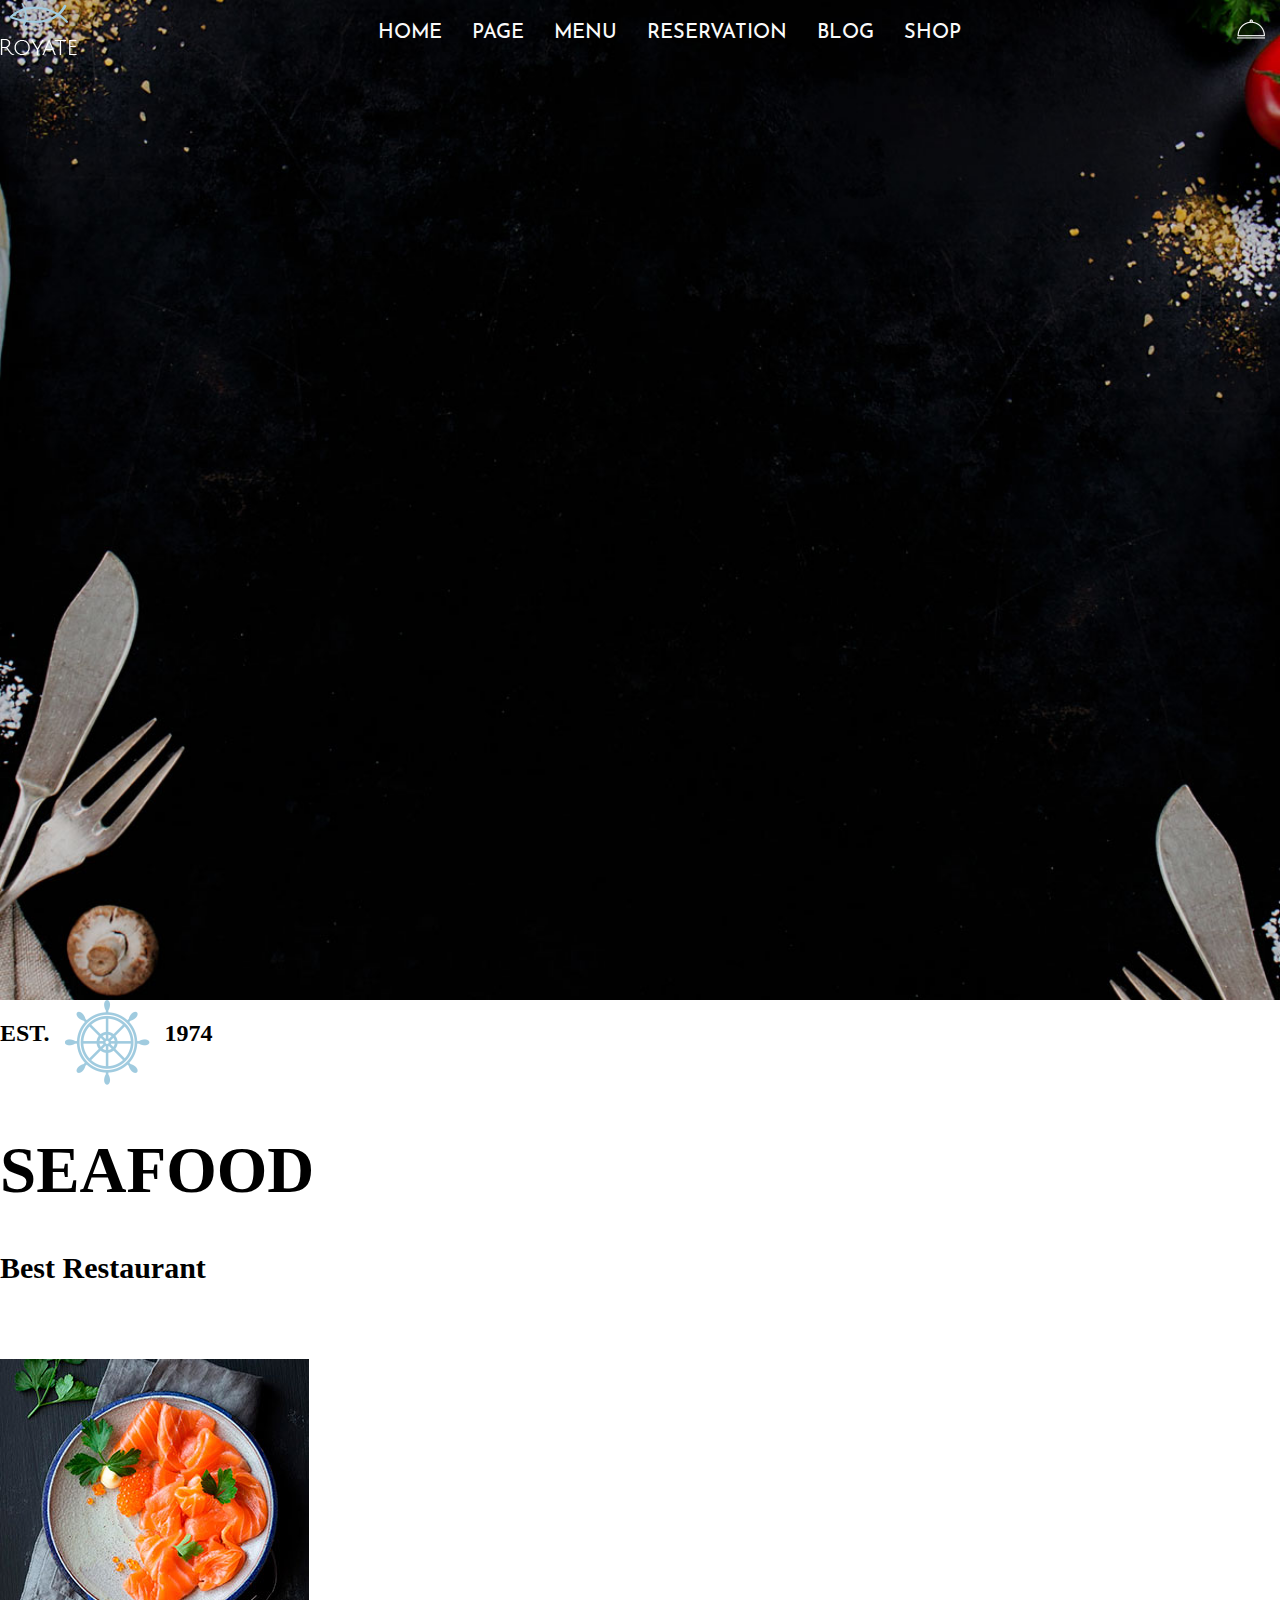
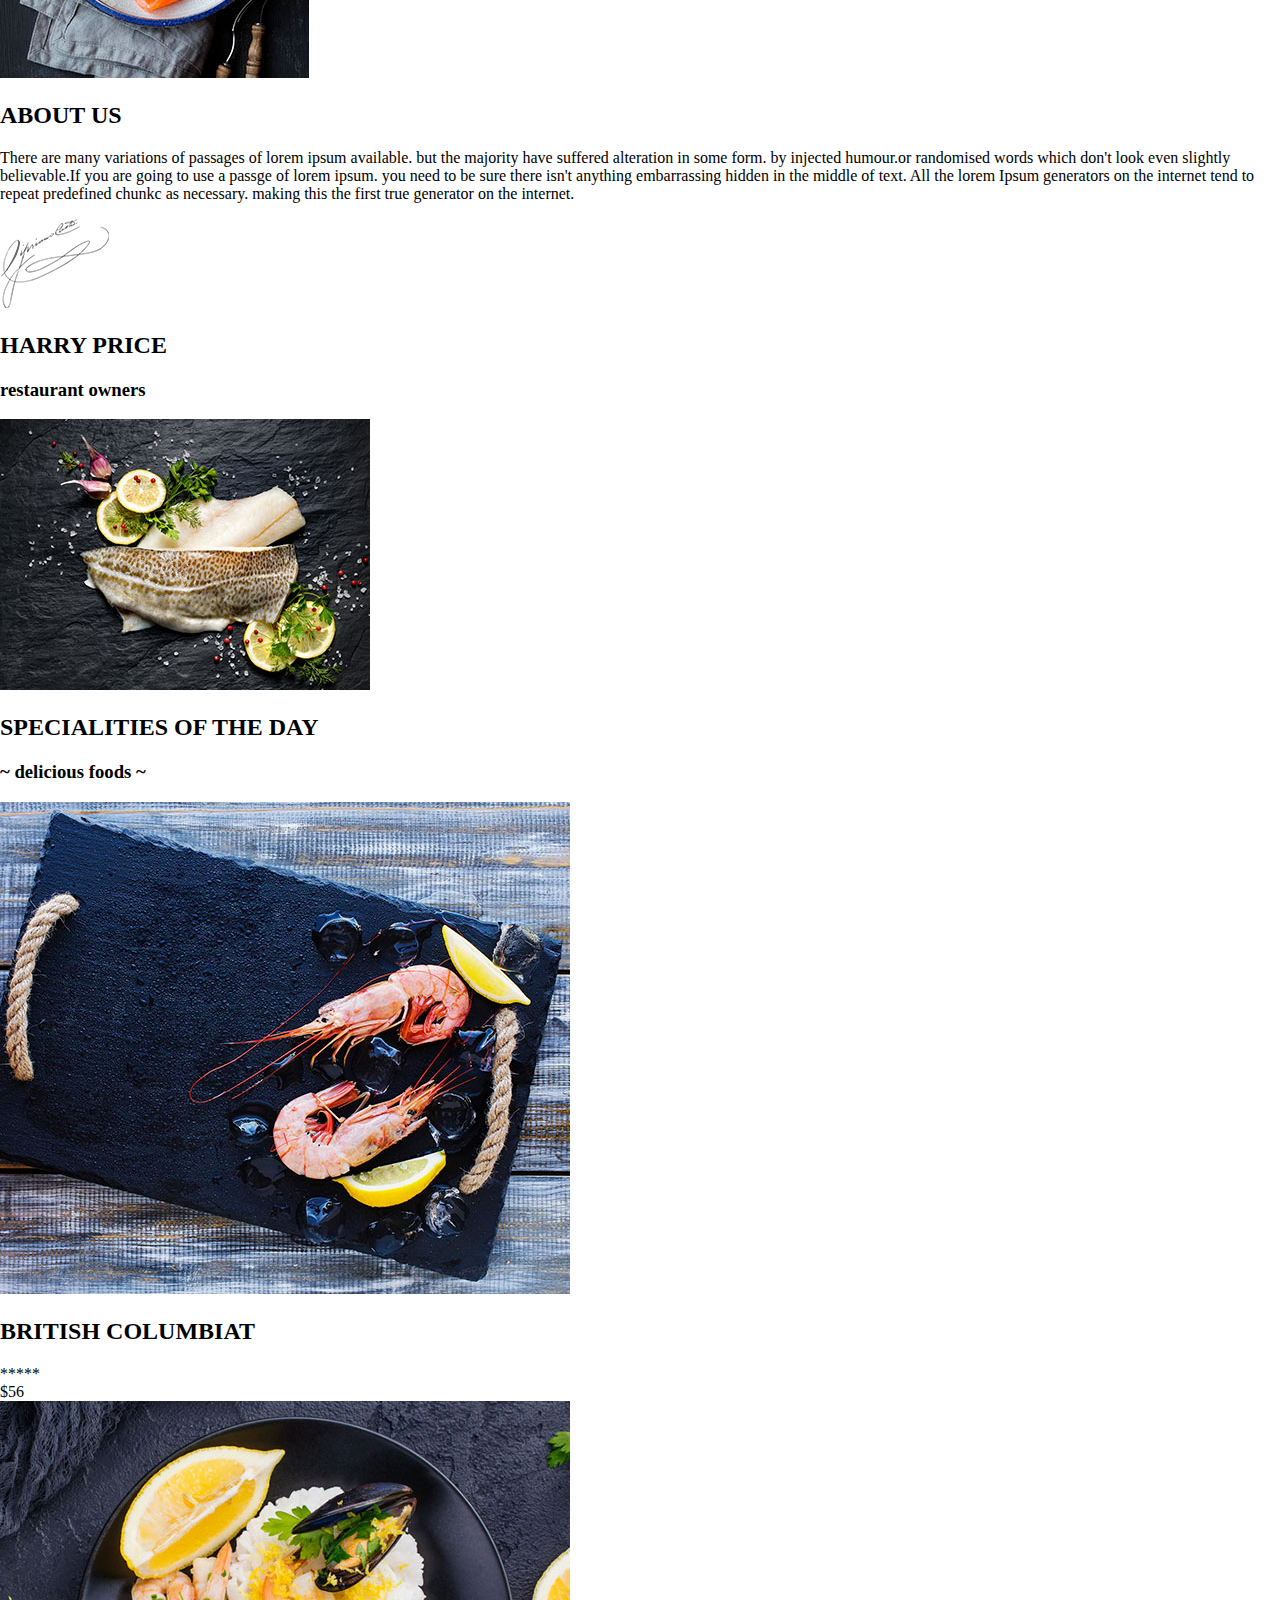
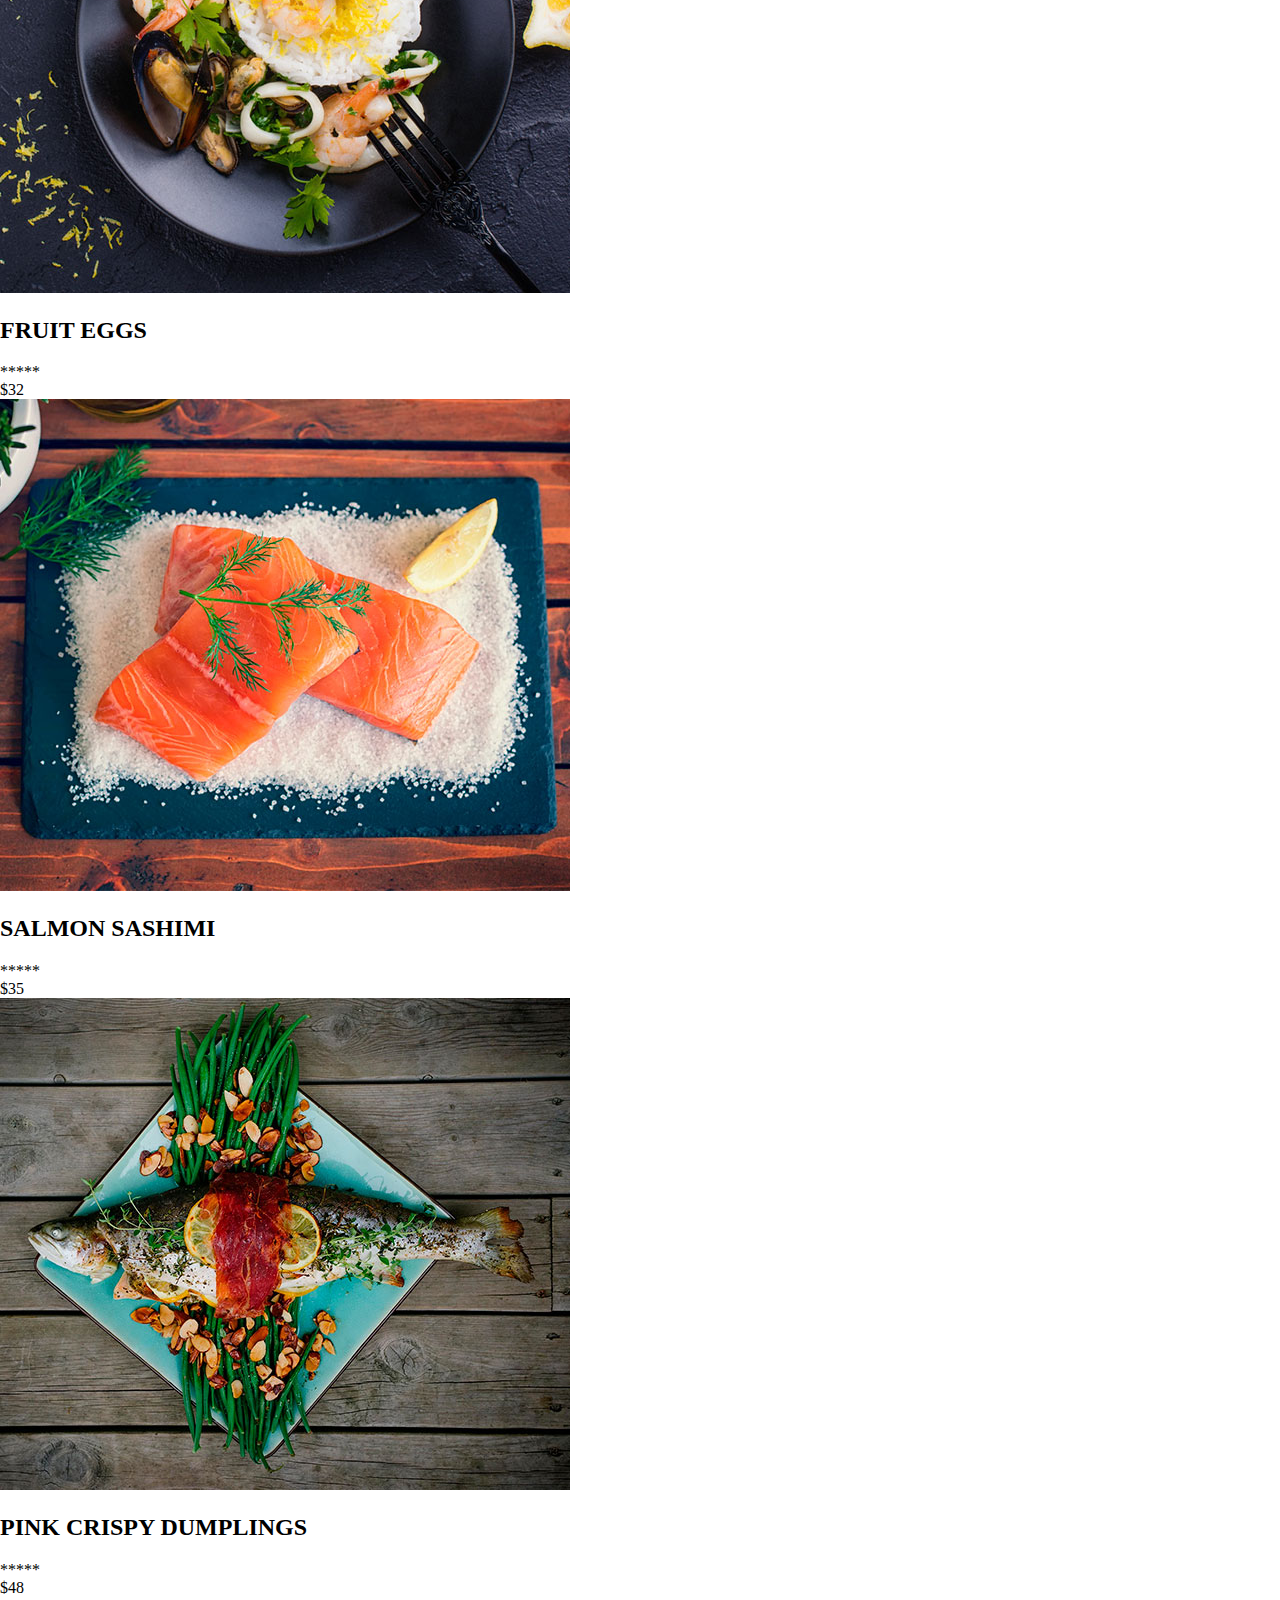
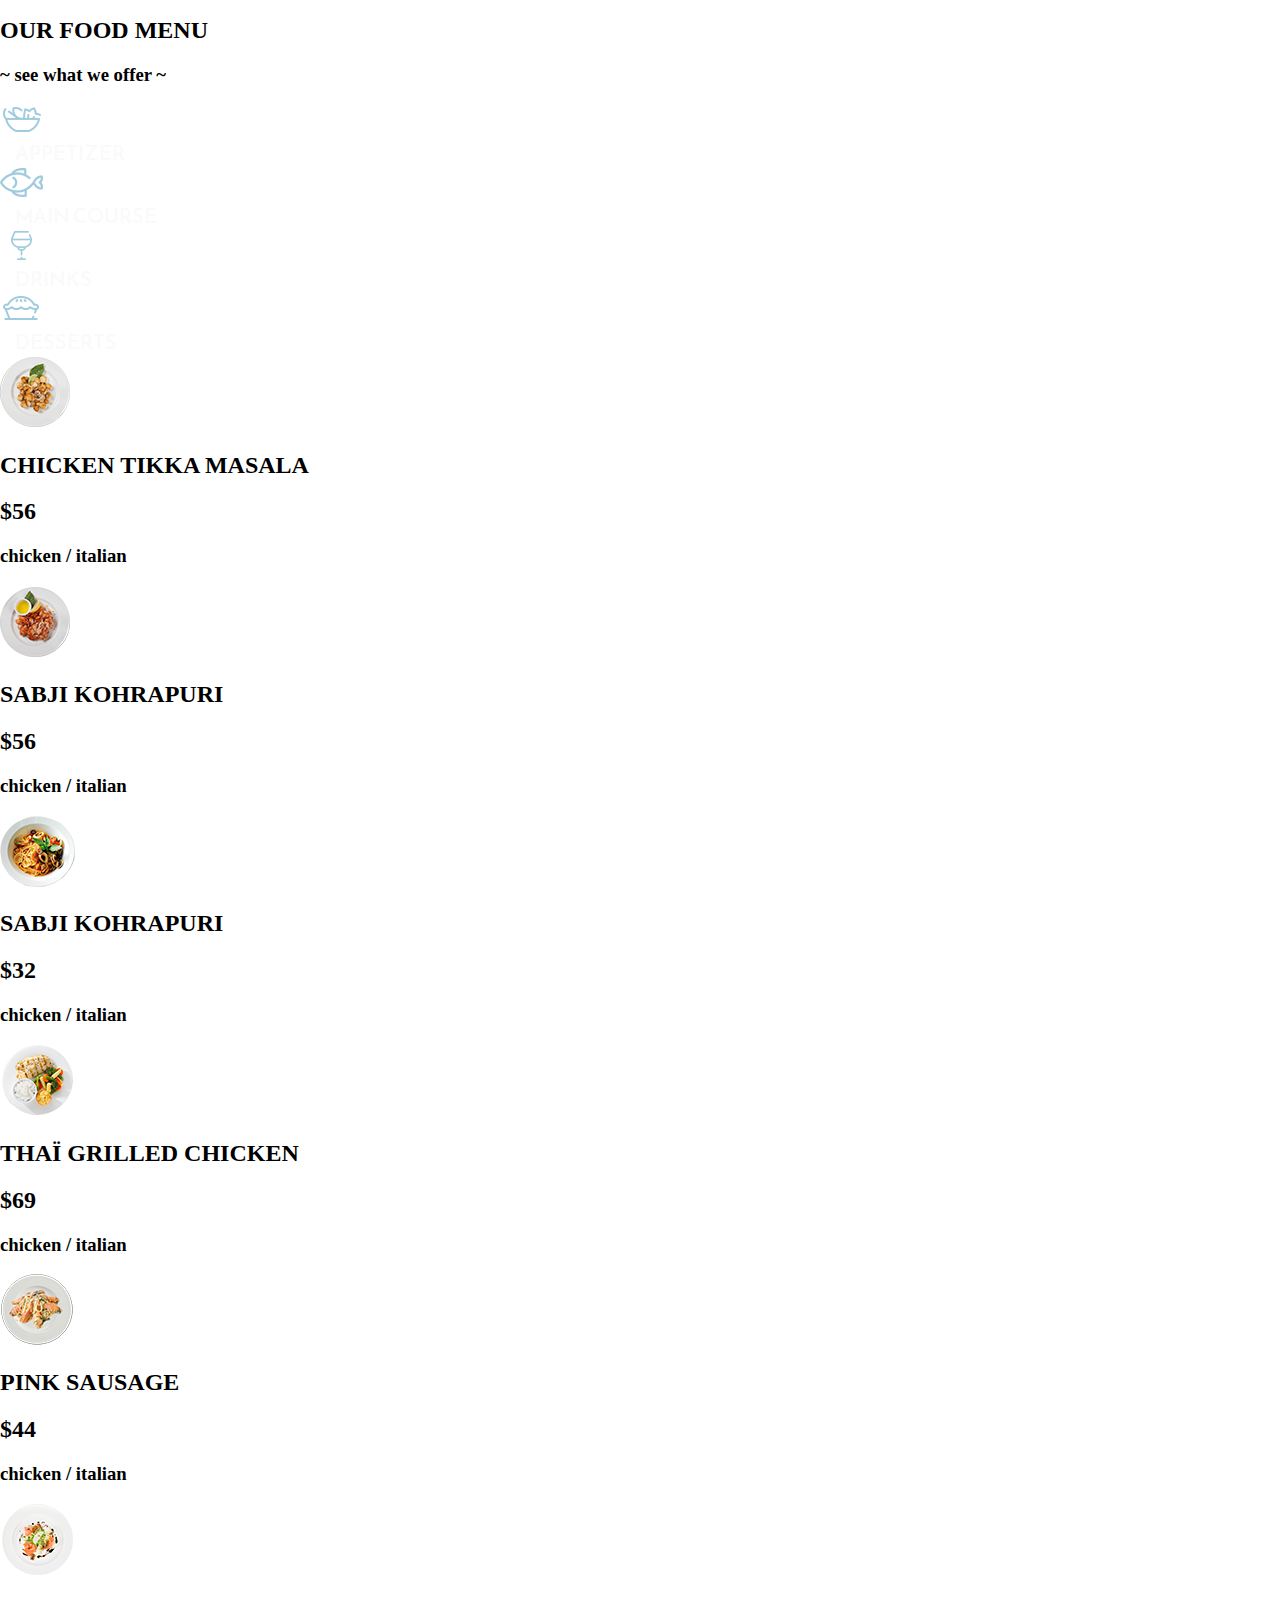
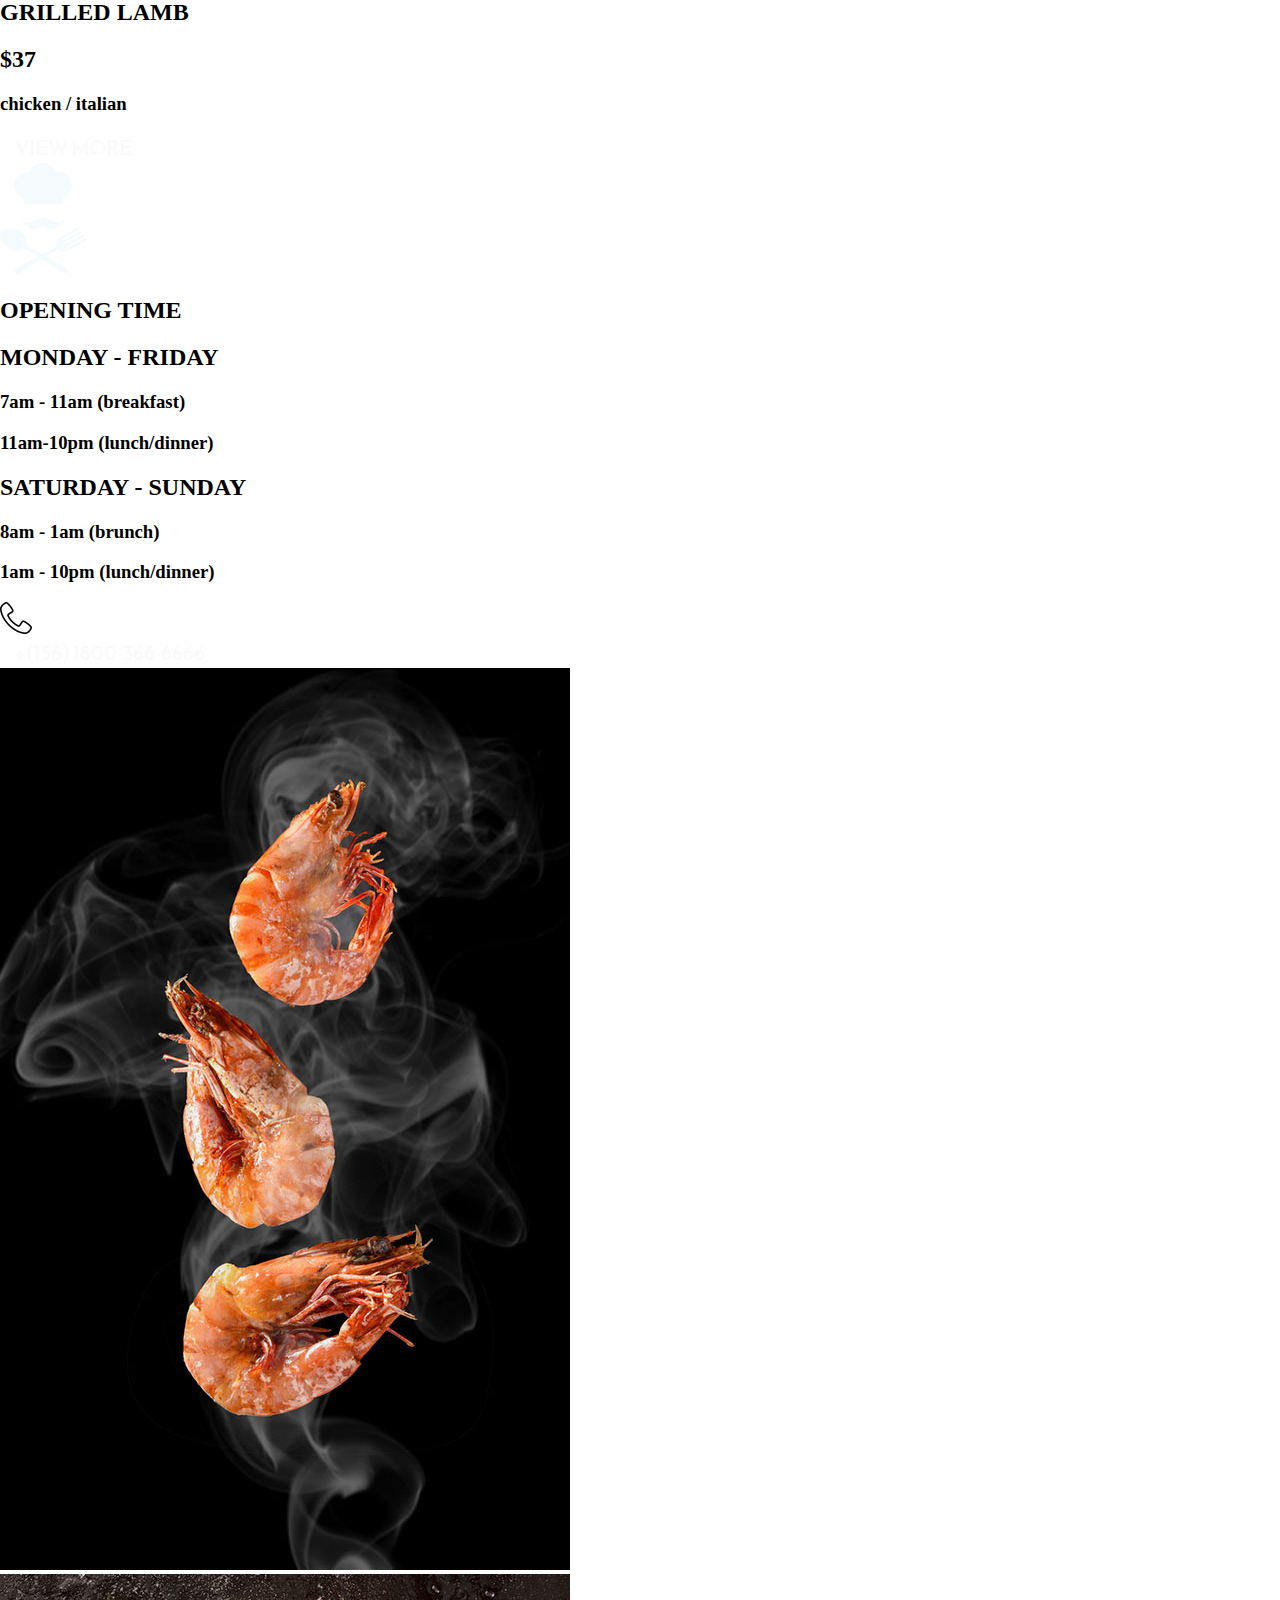
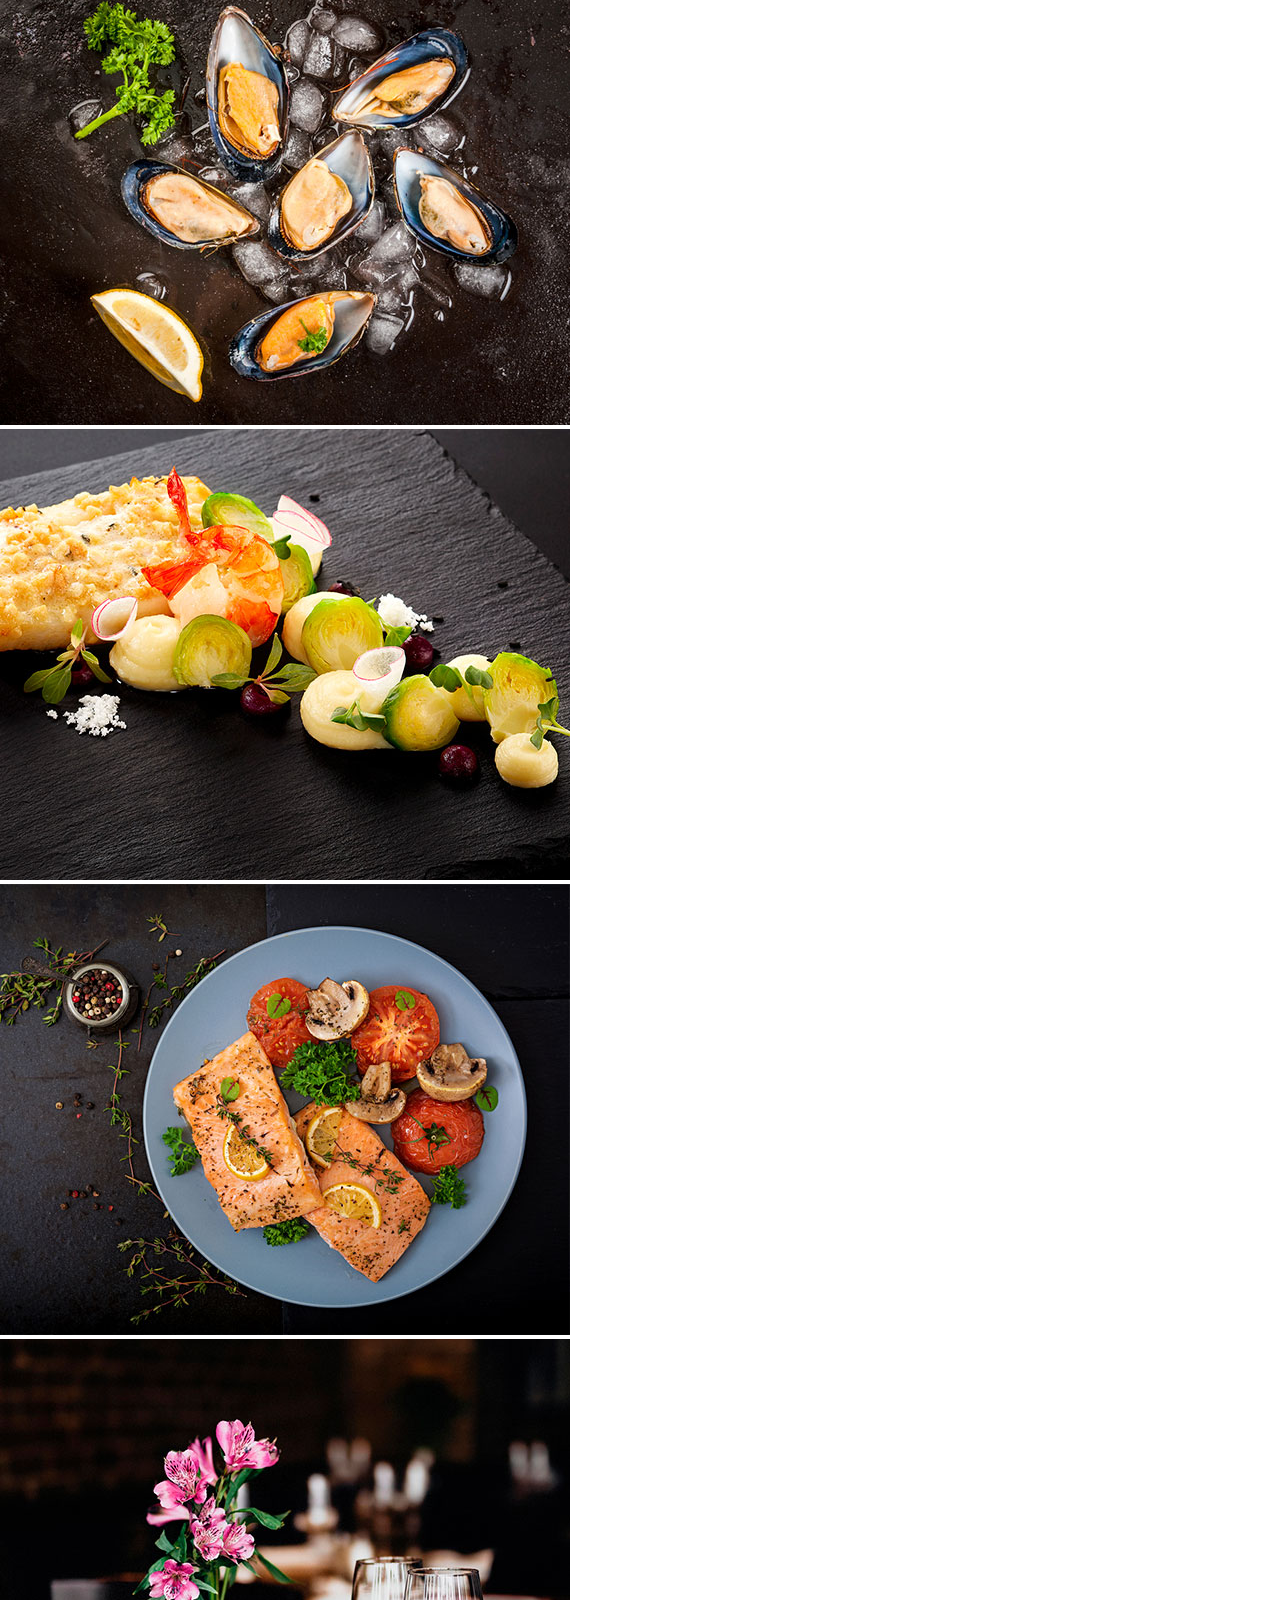
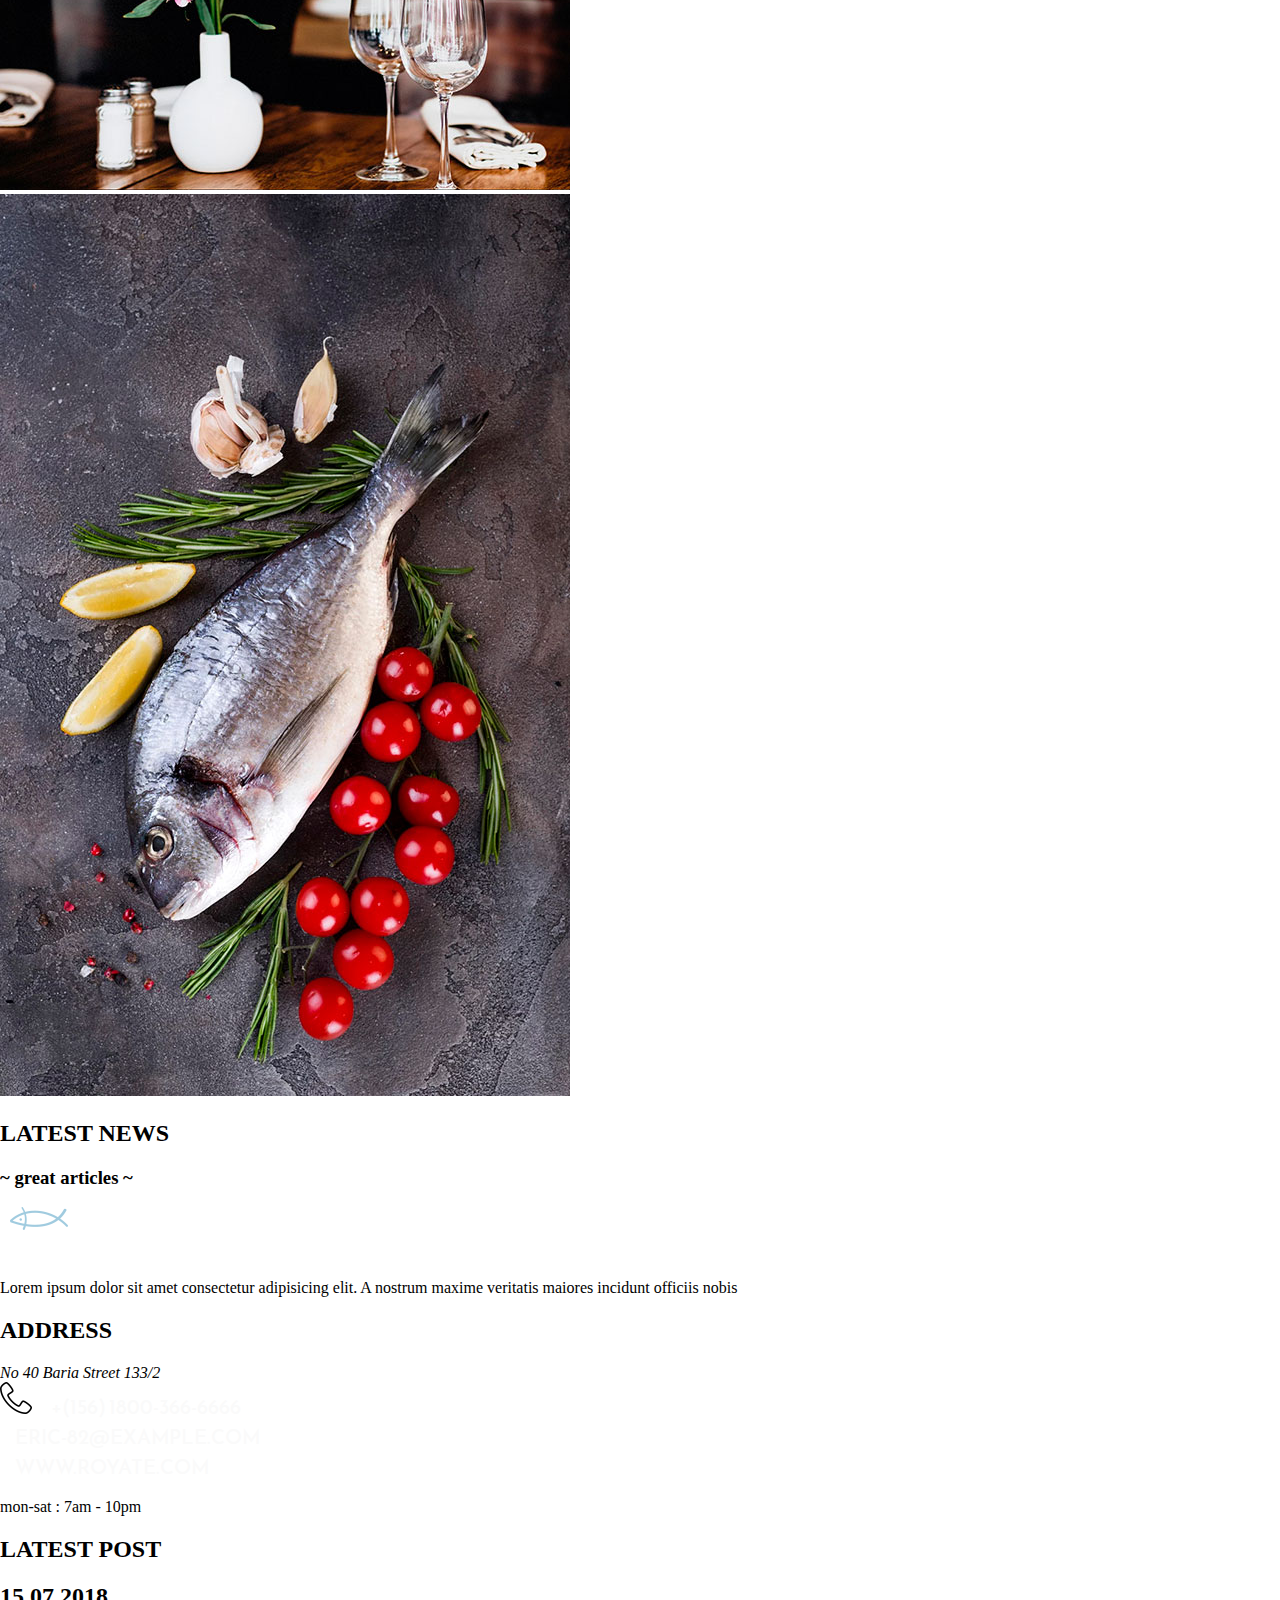
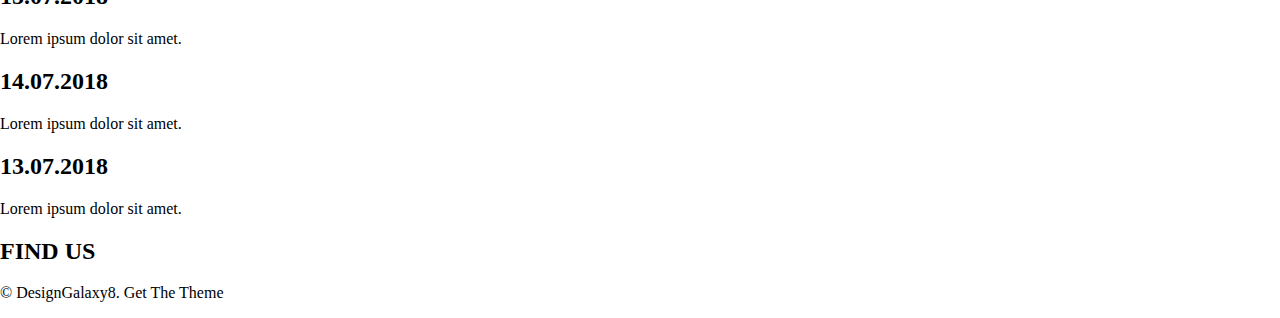
==== projet royate/index.html @ 100a1e23 "first commit" ====
<!DOCTYPE html>
<html lang="fr">
<head>
    <meta charset="UTF-8">
    <meta http-equiv="X-UA-Compatible" content="IE=edge">
    <meta name="viewport" content="width=device-width, initial-scale=1.0">
    <link rel="stylesheet" href="CSS/style.css">
    <title> Le Royate</title>
</head>
<body>
    <header>
        <div class="container-header">
            <div class="content">
                <div class ="logo">
                    <img src="images/logo-1.png" alt="poisson">
                </div>
                <nav>
                    <ul>
                        <li><a href="#home">home</a> </li>
                        <li><a href="#page">page</a> </li>
                        <li><a href="#menu">menu</a> </li>
                        <li><a href="#reservation">reservation</a></li>
                        <li><a href="#blog">blog</a></li>
                        <li><a href="#shop">shop</a></li>
                    </ul>
                </nav>
                <div class="icon">
                    <img src="images/notify.png" alt="sonnette">
                </div>
            </div>
        </div>
    </header>
    <section class="section-00">    
            <div class="container-section-00">
                <div class="title-above">
                    <div class="title">
                        <h2> est.</h2>
                    </div>
                    <div class="icon">
                        <img src="images/wheel.png" alt="gouvernail de bâteau">
                    </div>
                    <div class="title">
                        <h2>1974 </h2>
                    </div>
                </div>
                <div class="main-title">
                    <div class="Title-restaurant">
                        <h1>seafood</h1>
                    </div>
                    <div class="main-subtitle">
                        <h2>best restaurant</h2>
                    </div>
                    <div class="subtitle">
                        <img src="images/quality-food.png" alt="titre arrondi de bas en haut">
                    </div>
                </div>
            </div>
    </section>
    <section class="section-01">
        <div class="container-section-01">
            <div class="photo-1 ">
                <img src="images/about-us-1.jpg" alt=" plat de saumon">
            </div>
            <div class="section-01-story">
                <div class="section-01-title">
                    <h2>about us</h2>
                </div>
                <div class="paragraph">
                    <p>There are many variations of passages of lorem ipsum available. but the majority have suffered alteration in some form. by injected humour.or randomised words which don't look even slightly believable.If you are going to use a passge of lorem ipsum. you need to be sure there isn't anything embarrassing hidden in the middle of text. All the lorem Ipsum generators on the internet tend to repeat predefined chunkc as necessary. making this the first true generator on the internet.</p>
                </div>
                <div class ="main-signature">
                    <div class="signature">
                        <img src="images/signature.png" alt="signature du propietaire">            
                    </div>
                    <div class="ownerName">
                        <h2>harry price</h2>
                    </div>
                    <div class="professional-title">
                        <h3>restaurant owners</h3>
                    </div>
                </div>
                <div class="photo2">
                    <img src="images/about-us-2.jpg" alt="poisson avec du citron">
                </div>
            </div>
        </div>
    </section>
    <section class="section-02">
        <div class=" container-section-02">
            <div class="section-02- title">
                <h2>specialities of the day</h2>
            </div>
            <div class="section-02-subtitle">
                <h3>~ delicious foods ~ </h3>
            </div>
                <div>
                    <article>
                        <div class ="article-01">
                            <div class=" images">
                                <img src="images/speciality-22.jpg" alt="crevettes sur une assiette">
                            </div>
                            <div class="food-title">
                                <h2>british columbiat</h2>
                            </div>
                            <div class="start">
                                <span>*****</span>
                            </div>
                            <div class="price">
                                <span> $56</span>
                            </div>
                        </div>
                    </article>
                    <article>
                        <div class="article-02">
                            <div class="images">
                                <img src="images/speciality-23.jpg" alt="plat de fruits de mer">
                            </div>
                            <div class="foor-title">
                                <h2> fruit eggs</h2>
                            </div>
                            <div class="start">
                                <span>*****</span>
                            </div>
                            <div class="price">
                                <span>$32</span>
                            </div>
                        </div>
                    </article>
                    <article>
                        <div class="article-03">
                            <div class="images">
                                <img src="images/speciality-19.jpg" alt="plat de saumon">
                            </div>
                            <div class="foor-title">
                                <h2> salmon sashimi</h2>
                            </div>
                            <div class="start">
                                <span>*****</span>
                            </div>
                            <div class="price">
                                <span>$35</span>
                            </div>
                        </div>
                    </article>
                    <article>
                        <div class="article-04">
                            <div class="images">
                                <img src="images/speciality-20.jpg" alt="poisson cuit avec haricots verts">
                            </div>
                            <div class="foor-title">
                                <h2> pink crispy dumplings</h2>
                            </div>
                            <div class="start">
                                <span>*****</span>
                            </div>
                            <div class="price">
                                <span>$48</span>
                            </div>
                        </div>
                    </article>
            </div>
        </div>
    </section>
    <section class="section-03">
        <div class="container-section-03">
            <div class="section-03-menu">
                <div class="section-03-title">
                    <h2>our food menu</h2>
                </div>
                <div class="section-03-subtitle">
                    <h3> ~ see what we offer ~</h3>
                </div>
            </div>
            <div class ="category-menu">
                <div class=" menu-appetizer">
                    <div class="image-menu">
                        <img src="images/appetizer-square.png" alt="dessin d'un bol de nourriture">
                    </div>
                    <div class="title-menu">
                        <a href="#appetizer">appetizer</a>
                    </div>
                </div>
                <div class="menu-main-course">
                    <div class="image-menu">
                        <img src="images/main-course-square-1.png" alt="dessin de poisson">
                    </div>
                    <div class="title-menu">
                        <a href="#main-course">Main course</a>
                    </div>
                </div>
                <div class="menu-drinks">
                    <div class="image-menu">
                        <img src="images/drinks-square-1.png" alt=" un verre">
                    </div>
                    <div class="title-menu">
                        <a href="#drinks">drinks</a>
                    </div>
                </div>
                <div class="menu-deserts">
                    <div class="image-menu">
                        <img src="images/deserts-square-1.png" alt="dessin de dessert">
                    </div>
                    <div class="title-menu">
                        <a href="#desserts">desserts</a>
                    </div>
                </div>
            </div>
            <div class="appetizer-flats">
                <div class="flat-1">
                    <div class="photo-flat-1">
                        <img src="images/menu-thumb-9.png" alt="plat poulet">
                    </div>
                    <div class="title-flat-1">
                        <div class="appetizer-title">
                            <h2>chicken tikka masala</h2>
                        </div>
                        <div class="price">
                            <h2>$56</h2>
                        </div>
                    </div>
                    <div class="subtitle-flat-1">
                        <h3>chicken / italian</h3>
                    </div>
                </div>
                <div class="falt-2">
                    <div class="photo-flat-2">
                        <img src="images/menu-thumb-11.png" alt="plat poulet">
                    </div>
                    <div class="title-flat-2">
                        <div class="appetizer-title">
                            <h2>sabji kohrapuri</h2>
                        </div>
                        <div class="price">
                            <h2>$56</h2>
                        </div>
                    </div>
                    <div class="subtitle-flat-2">
                        <h3>chicken / italian</h3>
                    </div>
                </div>
                <div class="falt-3">
                    <div class="photo-flat-3">
                        <img src="images/menu-thumb-13.png" alt="plat de pâtes">
                    </div>
                    <div class="title-flat-3">
                        <div class="appetizer-title">
                            <h2>sabji kohrapuri</h2>
                        </div>
                        <div class="price">
                            <h2>$32</h2>
                        </div>
                    </div>
                    <div class="subtitle-flat-2">
                        <h3>chicken / italian</h3>
                    </div>
                </div>
                <div class="falt-4">
                    <div class="photo-flat-4">
                        <img src="images/menu-thumb-10.png" alt="poulet grillé avec des légumes">
                    </div>
                    <div class="title-flat-4">
                        <div class="appetizer-title">
                            <h2>thaï grilled chicken</h2>
                        </div>
                        <div class="price">
                            <h2>$69</h2>
                        </div>
                    </div>
                    <div class="subtitle-flat-2">
                        <h3>chicken / italian</h3>
                    </div>
                </div>
                <div class="falt-5">
                    <div class="photo-flat-5">
                        <img src="images/menu-thumb-12.png" alt="poulet avec féculent">
                    </div>
                    <div class="title-flat-5">
                        <div class="appetizer-title">
                            <h2>pink sausage</h2>
                        </div>
                        <div class="price">
                            <h2>$44</h2>
                        </div>
                    </div>
                    <div class="subtitle-flat-2">
                        <h3>chicken / italian</h3>
                    </div>
                </div>
                <div class="falt-6">
                    <div class="photo-flat-6">
                        <img src="images/menu-thumb-14.png" alt="agneau grillé">
                    </div>
                    <div class="title-flat-6">
                        <div class="appetizer-title">
                            <h2>grilled lamb</h2>
                        </div>
                        <div class="price">
                            <h2>$37</h2>
                        </div>
                    </div>
                    <div class="subtitle-flat-2">
                        <h3>chicken / italian</h3>
                    </div>
                </div>
                <div class=" bouton">
                    <a href="#viewMore" class="btn">view more</a>

                </div>
            </div>    
        </div>
    </section>
    <section class ="section-04">
        <div class="container-section-04">
            <div class="schedule">
                <div>
                    <img src="images/opening-bg.png" alt="logo2">
                </div>
                <div>
                    <h2>opening time</h2>
                </div>
            </div>
            <div class="dayAndHour">
                <div class="weekDays">
                    <h2>monday - friday</h2> 
                </div>
                <div class="weekHours">
                    <div class="morningHours">
                        <h3>7am - 11am (breakfast)</h3>
                    </div>
                    <div class="dayHours">
                        <h3>11am-10pm (lunch/dinner)</h3>
                    </div>        
                </div>
                <div class="week-endDays">
                    <h2>saturday - sunday</h2>
                </div>
                <div class ="week-endHours">
                    <h3>8am - 1am (brunch)</h3>
                    <h3>1am - 10pm (lunch/dinner)</h3>
                </div>
            </div>
            <div>
                <img src="images/phone-icons.com.png" alt="icone de téléphone">
            </div>
            <div class="phone">
                <a href="tel:+(156) 1800-366-6666">+(156) 1800-366-6666</a>
            </div>
        </div>
    </section>
    <section class="section-05">
        <div class="container-section-05">
            <div class="gallery-photo">
                <div class="photo1">
                    <img src="images/gallery-11.jpg" alt="crevettes cuites">
                </div>
                <div class="photo2">
                    <div class="photo-mussel">
                        <img src="images/gallery-7.jpg" alt="moules">
                    </div>
                    <div class="photo-fish">
                        <img src="images/gallery-8.jpg" alt="poisson avec poireaux">
                    </div>
                </div>
                <div class="photo3">
                    <div class="photo-salmon">
                        <img src="images/gallery-10.jpg" alt="plat de saumon">
                    </div>
                    <div class="photo-table">
                        <img src="images/gallery-9.jpg" alt="photo d'un décor de table">
                    </div>
                </div>
                <div class="photo4">
                    <img src="images/gallery-12.jpg" alt="photo d'un posson avec des ingrédients">
                </div>
            </div>
        </div>
    </section>
    <section class="section-06">
        <div class="container-section-06">
            <div class="section-06-title">
                <h2>latest news</h2>
            </div>
            <div class="section-06-subtitle">
                <h3>~ great articles ~</h3>
            </div>

        </div>

    </section>
    <footer>
        <div class="container-footer">
            <div class="restaurant">
                <div class="logo">
                    <img src="images/logo-1.png" alt="logo poisson">
                </div>
                <div class="text">
                    <p>Lorem ipsum dolor sit amet consectetur adipisicing elit. A nostrum maxime veritatis maiores incidunt officiis nobis</p>
                </div>
                <div class="iconSocialNetwork">
                  
                </div>        
            </div>
            <div class="coordinates">
                <div class="address">
                   <h2>address</h2>
                </div>
                <address>
                    No 40 Baria Street 133/2
                </address>
                <div class="numberPhone">
                    <img  class="phone"src="images/phone-icons.com.png" alt="icone portable">
                    <a class="number"href="tel:+(156) 1800-366-6666">+(156) 1800-366-6666</a>
                </div>
                <div class="mailOwner">
                    <a href="mailto:eric-82@example.com">Eric-82@example.com</a>
                </div>
                <div class="mailRestaurant">
                    <a href="mailto:https://wwww.royate.com">www.royate.com</a>
                </div>
                <div class="hour">
                    <p> mon-sat : 7am - 10pm</p>
                </div>
                <div class="post">
                    <div class="post-title">
                        <h2>latest post</h2>
                    </div>
                    <div class="post1">
                        <h2>15.07.2018</h2>
                        <p>Lorem ipsum dolor sit amet.</p>    
                    </div>
                    <div class="post2">
                        <h2>14.07.2018</h2>
                        <p>Lorem ipsum dolor sit amet.</p>
                    </div>
                    <div class="post3">
                        <h2>13.07.2018</h2>
                        <p>Lorem ipsum dolor sit amet.</p>
                    </div>
                    <div class="geographic">
                        <h2>find us</h2>
                    </div>
                </div>
            </div>
        </div>
            <div class=" copyright">
                <p>© DesignGalaxy8. Get The Theme</p>
            </div>
    </footer>
    
</body>
</html>
---- projet royate/CSS/style.css ----
@import url('https://fonts.googleapis.com/css2?family=Reem+Kufi+Fun&display=swap');

* {
    box-sizing: border-box;
}
body{
    margin:auto;
    padding: auto;
    box-sizing: border-box;
    max-width: 100%;
}
h2,h1{
    text-transform: uppercase;
   
}
h1{
    font-size:65px;
}


/* HEADER*/

.container-header{
    background-image: url("../images/slideshow-25.jpg");
    height:1000px;
    background-position: center center;
    background-repeat: no-repeat;
    background-size: cover;
}
.content{
    display: flex;
    justify-content: space-between;
    align-items: center;
}
nav ul{

    display: flex;
    justify-content: space-between;
    list-style-type: none;
}
a{
    text-decoration: none;
    color:#fafafa;
    padding-right:15px;
    padding-left:15px;
    font-size:20px;
    font-family: "Reem Kufi Fun",sans-serif;
    text-transform: uppercase;

}
a:hover{
    border:solid 1px #fafafa;
}
.icon{
    margin:0 15px;
}
.container-section-00 {
    display: flex;
    flex-direction: column;
  
    
    
}

.title-above{
    display: flex;
    

}
.main-subtitle h2{
    
    text-transform: capitalize;
    font-size:30px;
}

.subtitle img{
    
    width:220px;
    height:45px;
}
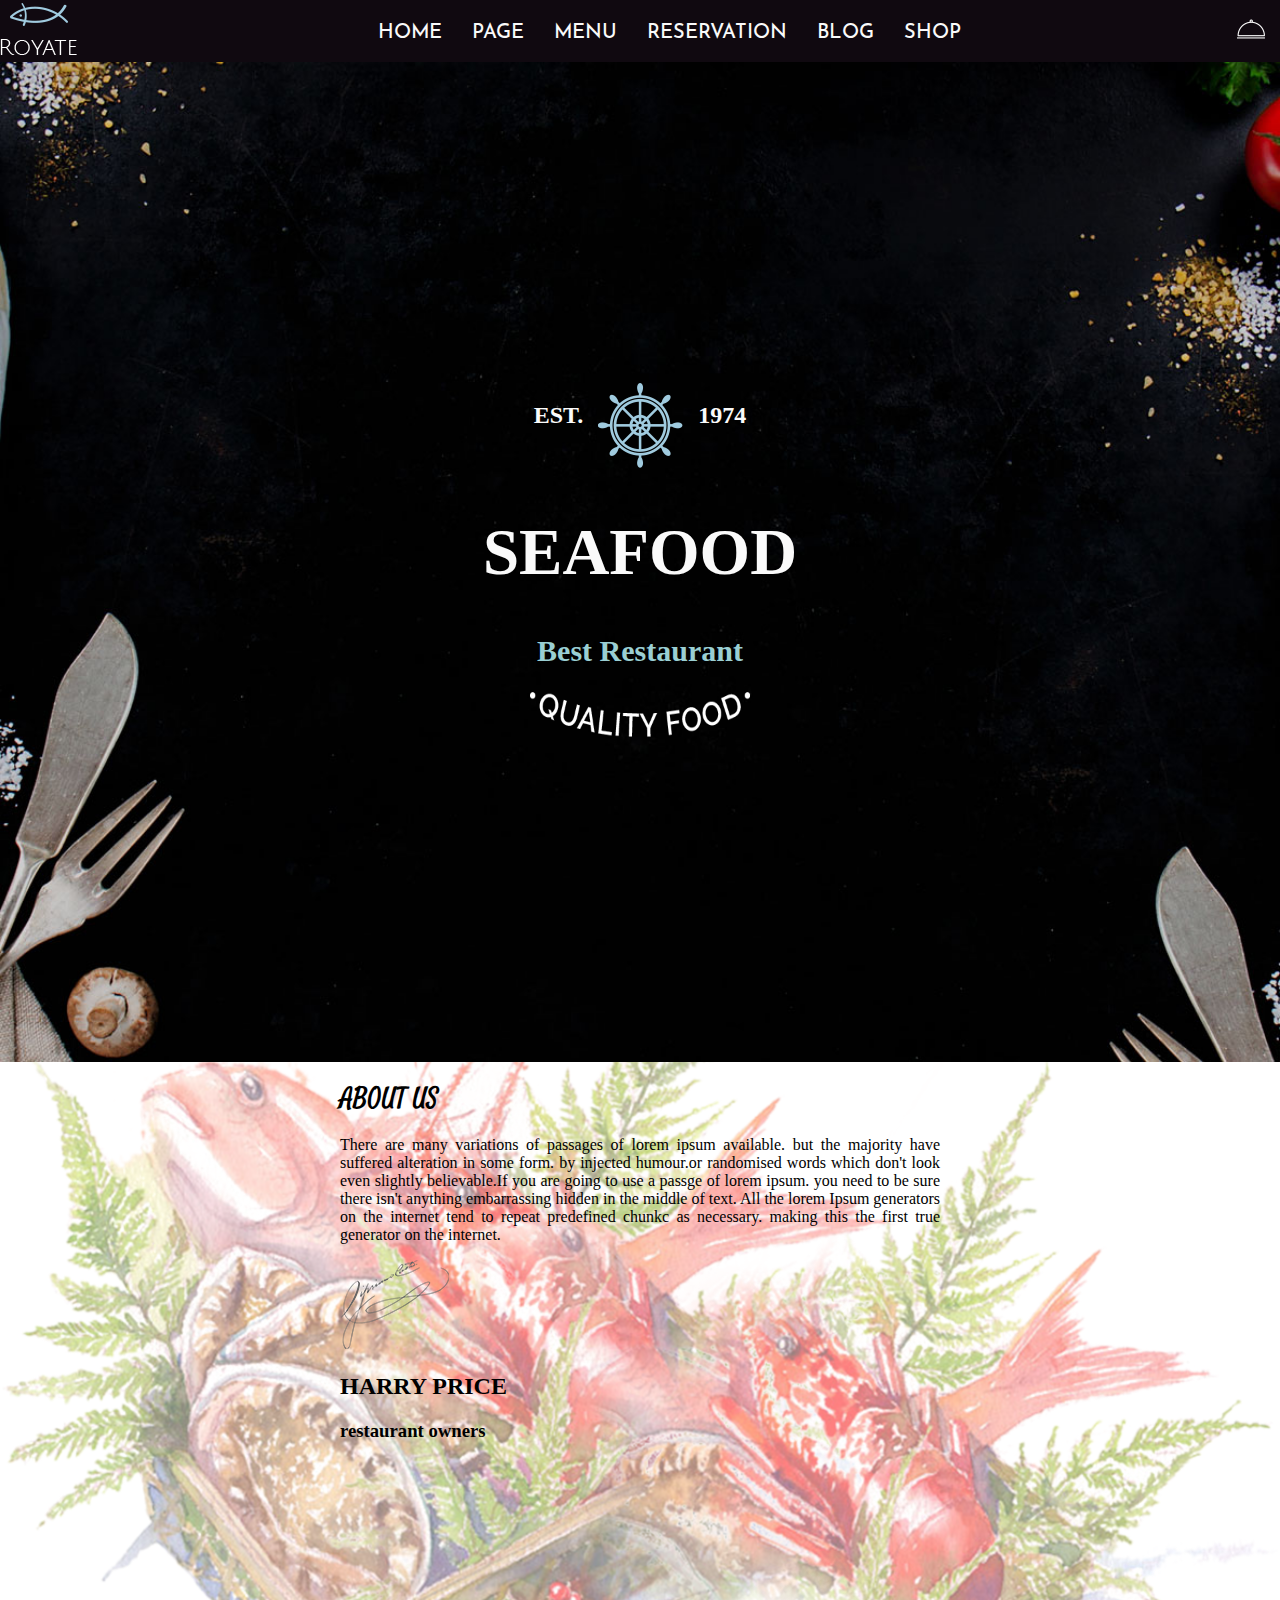
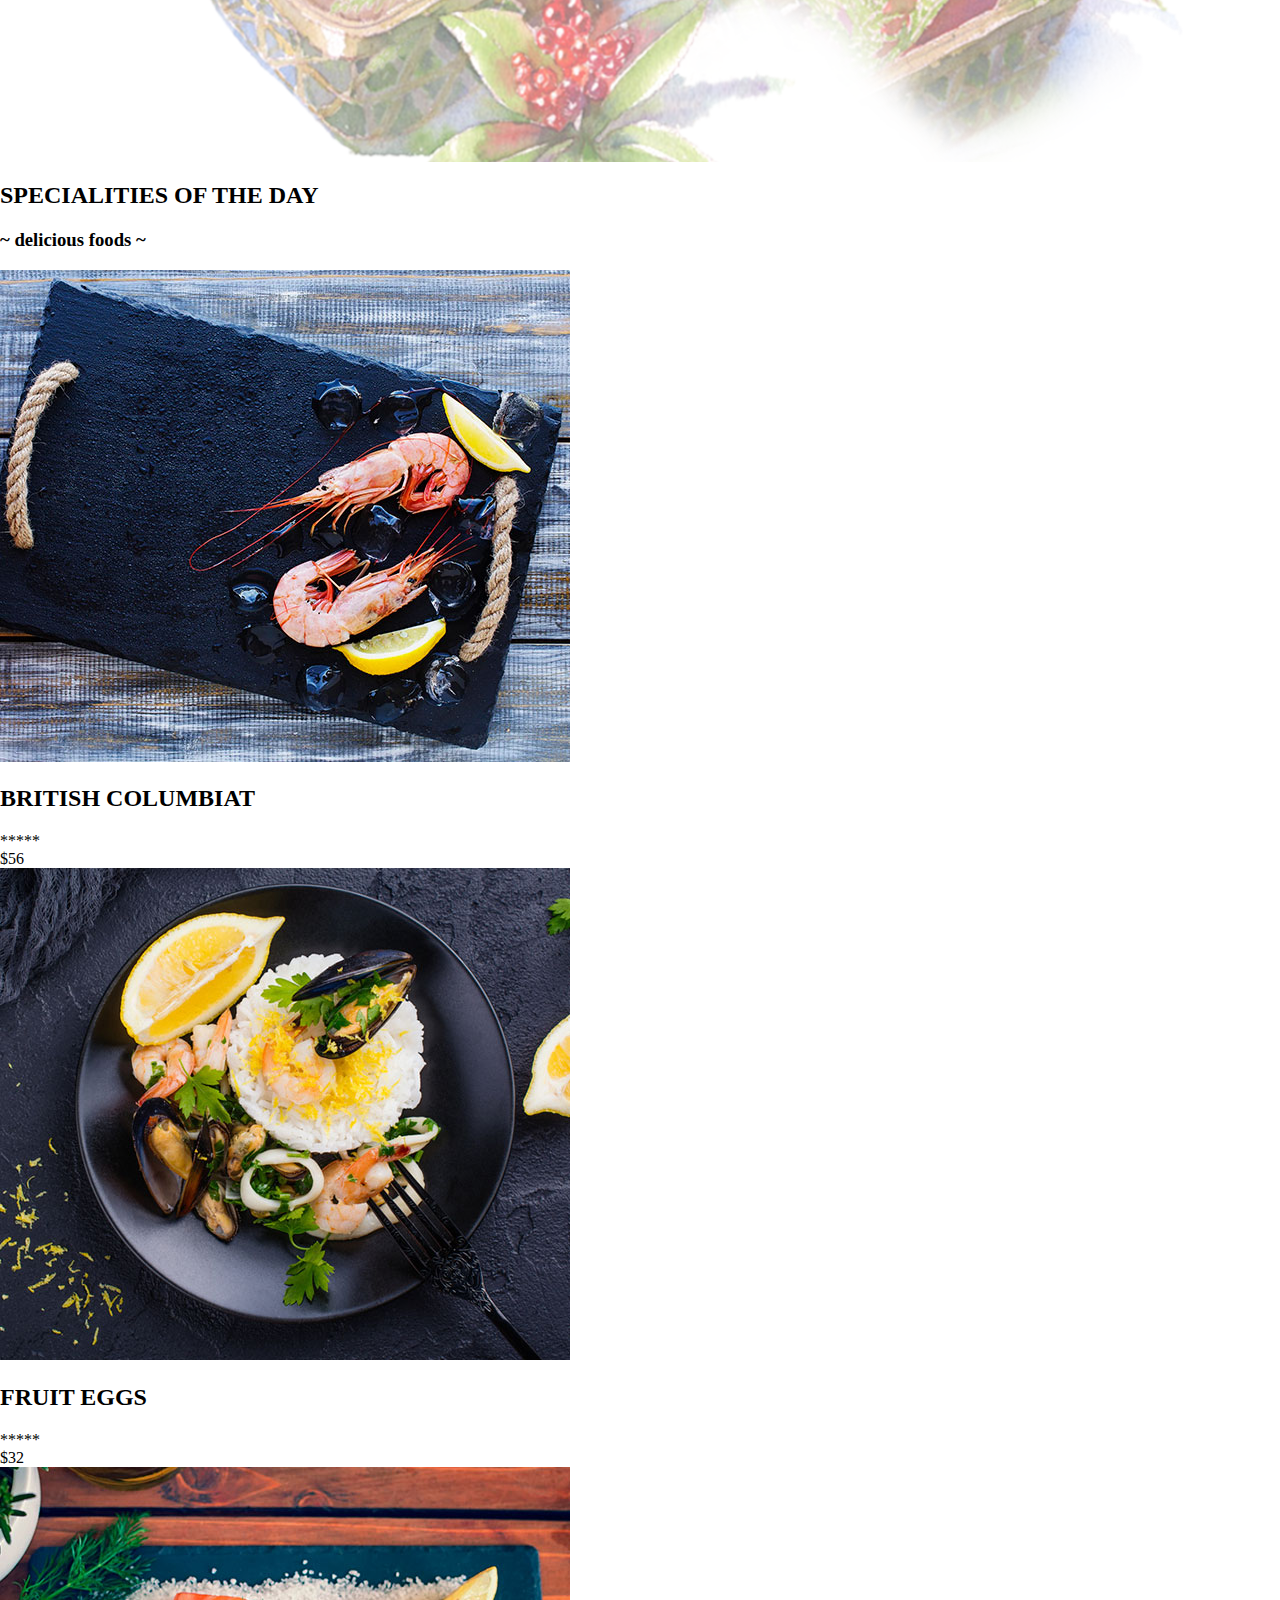
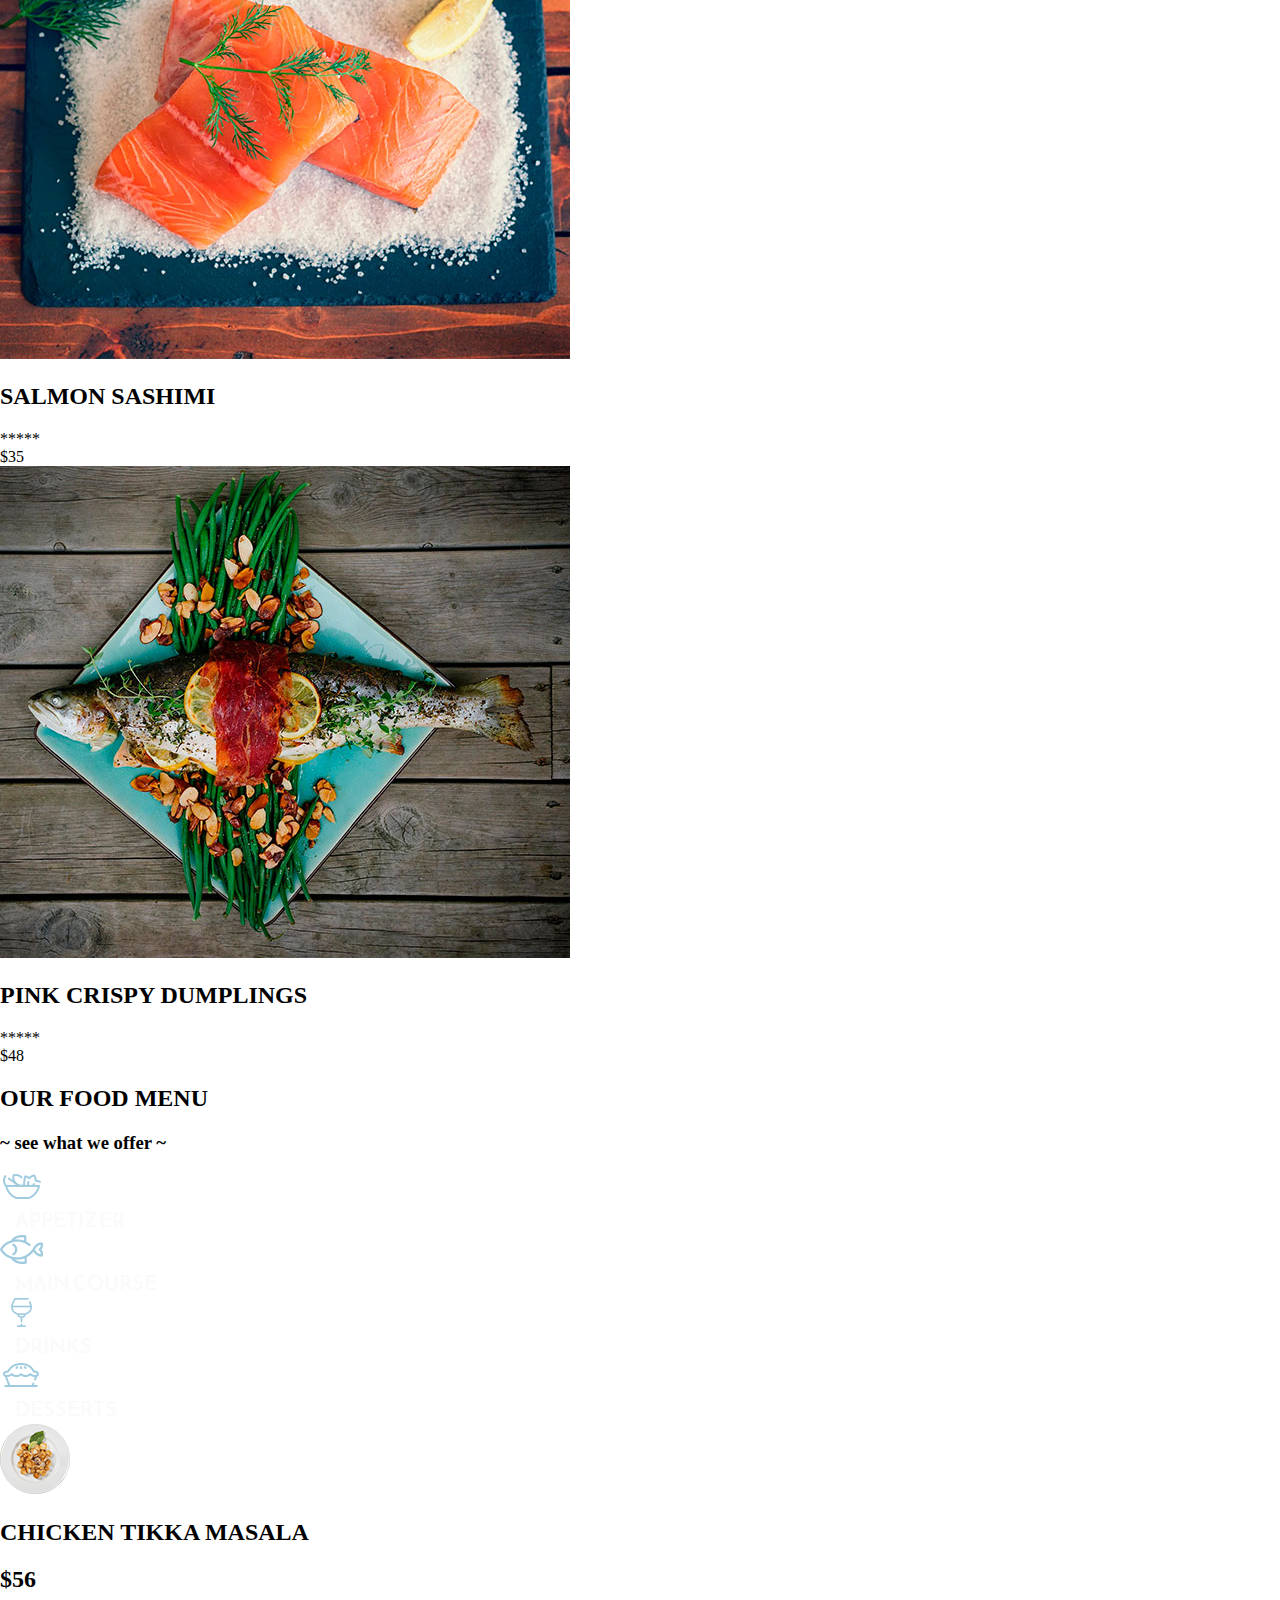
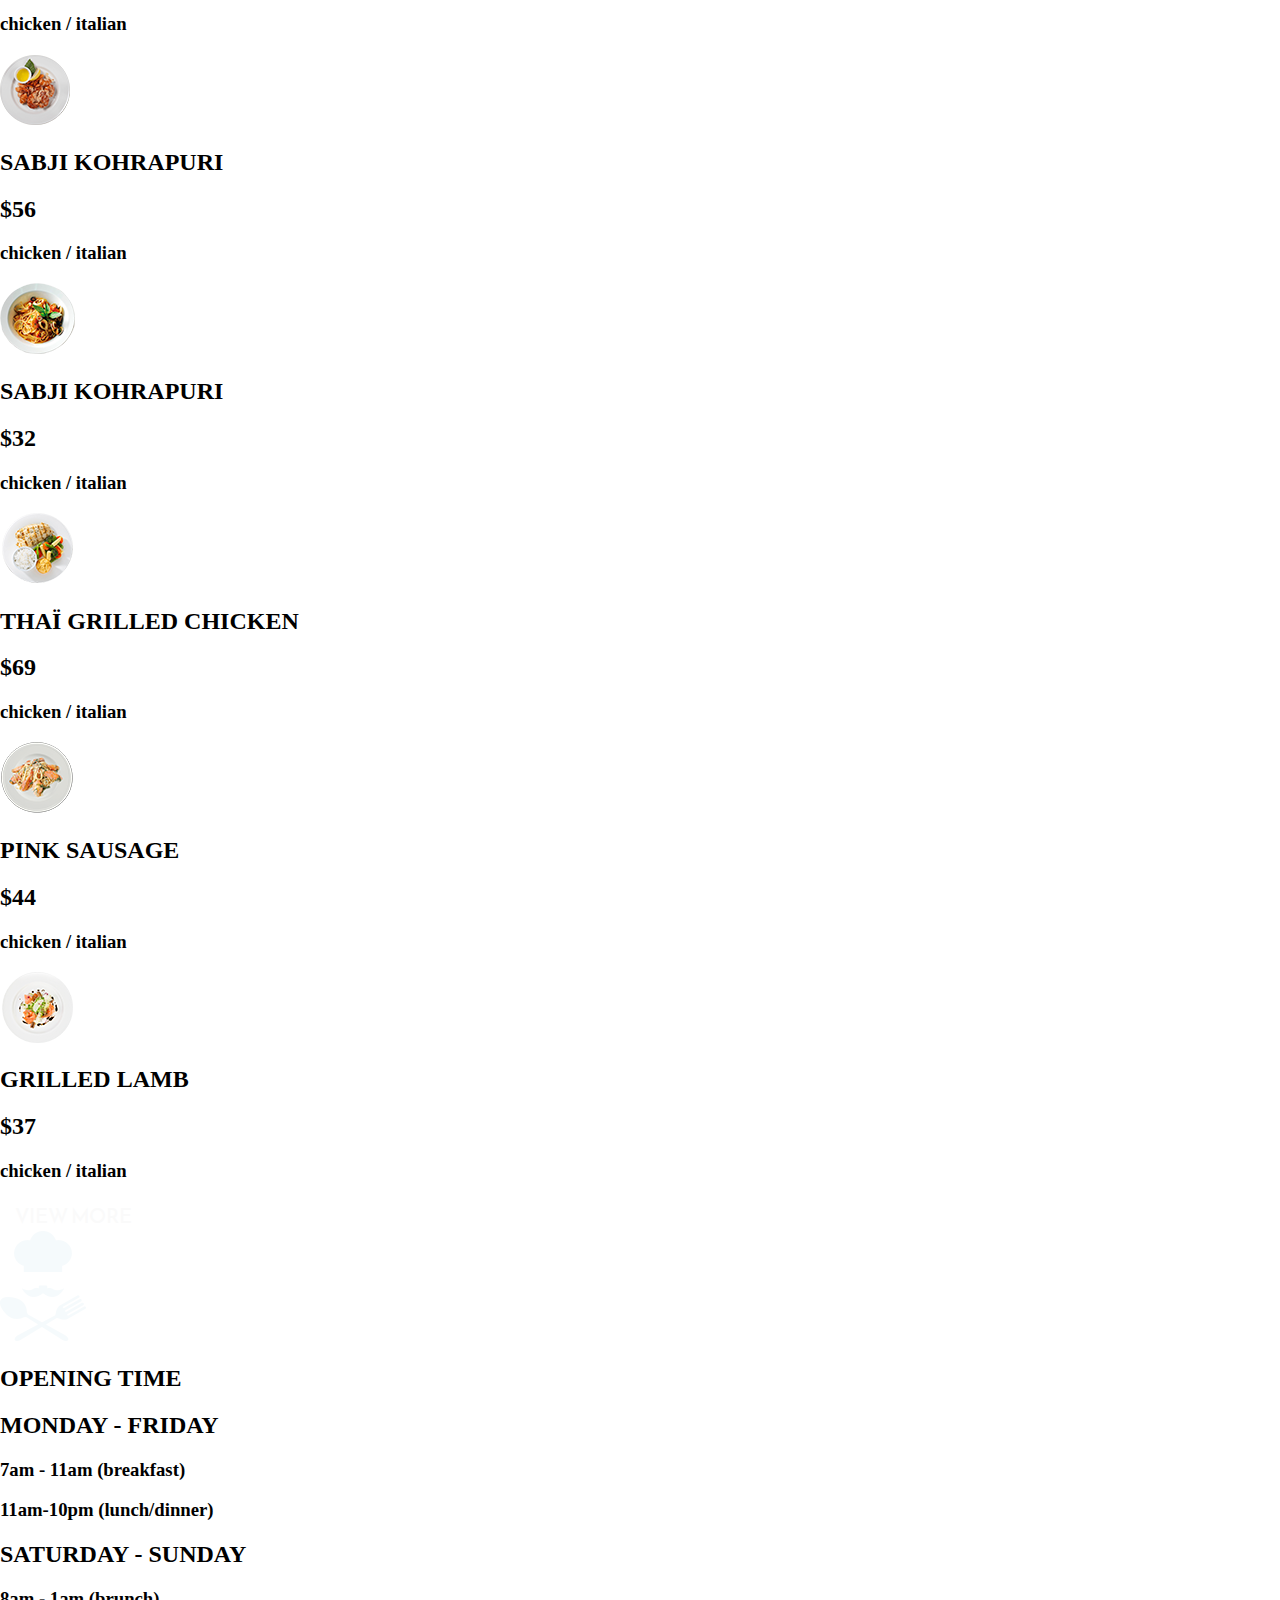
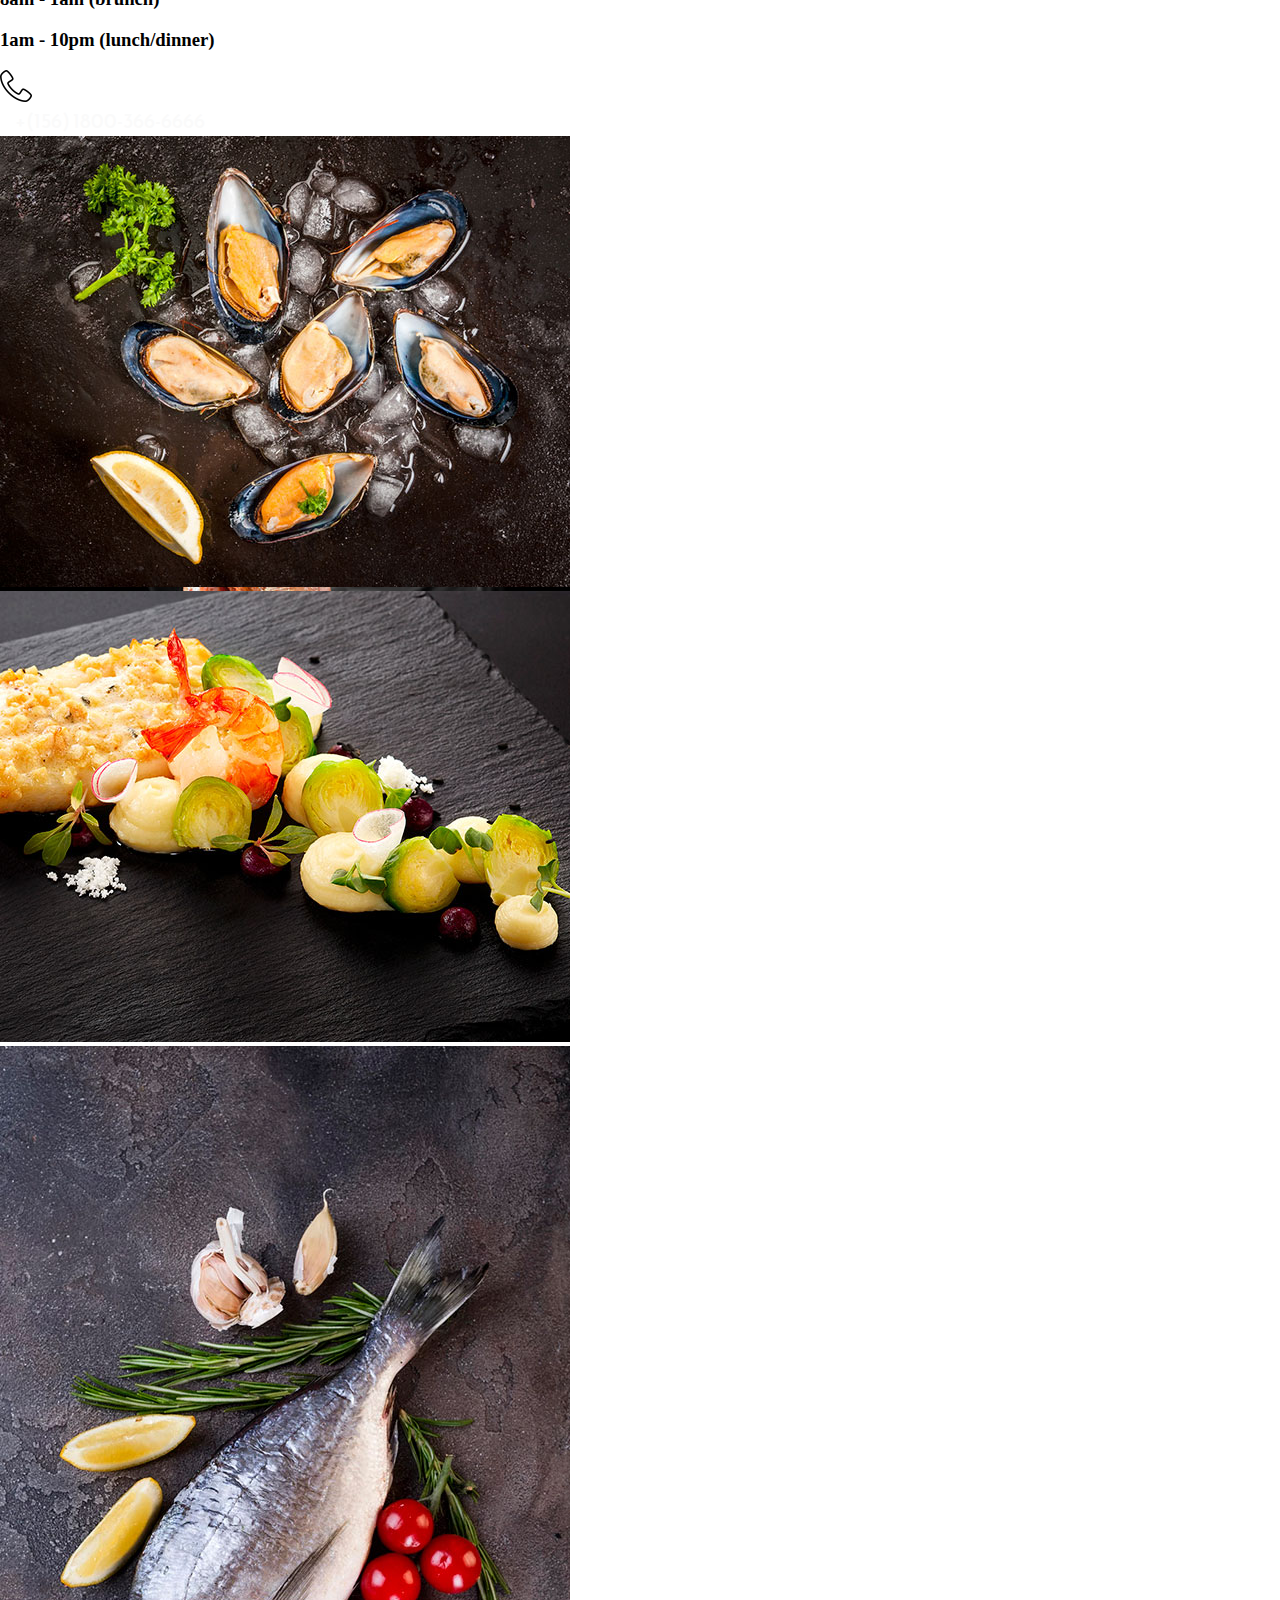
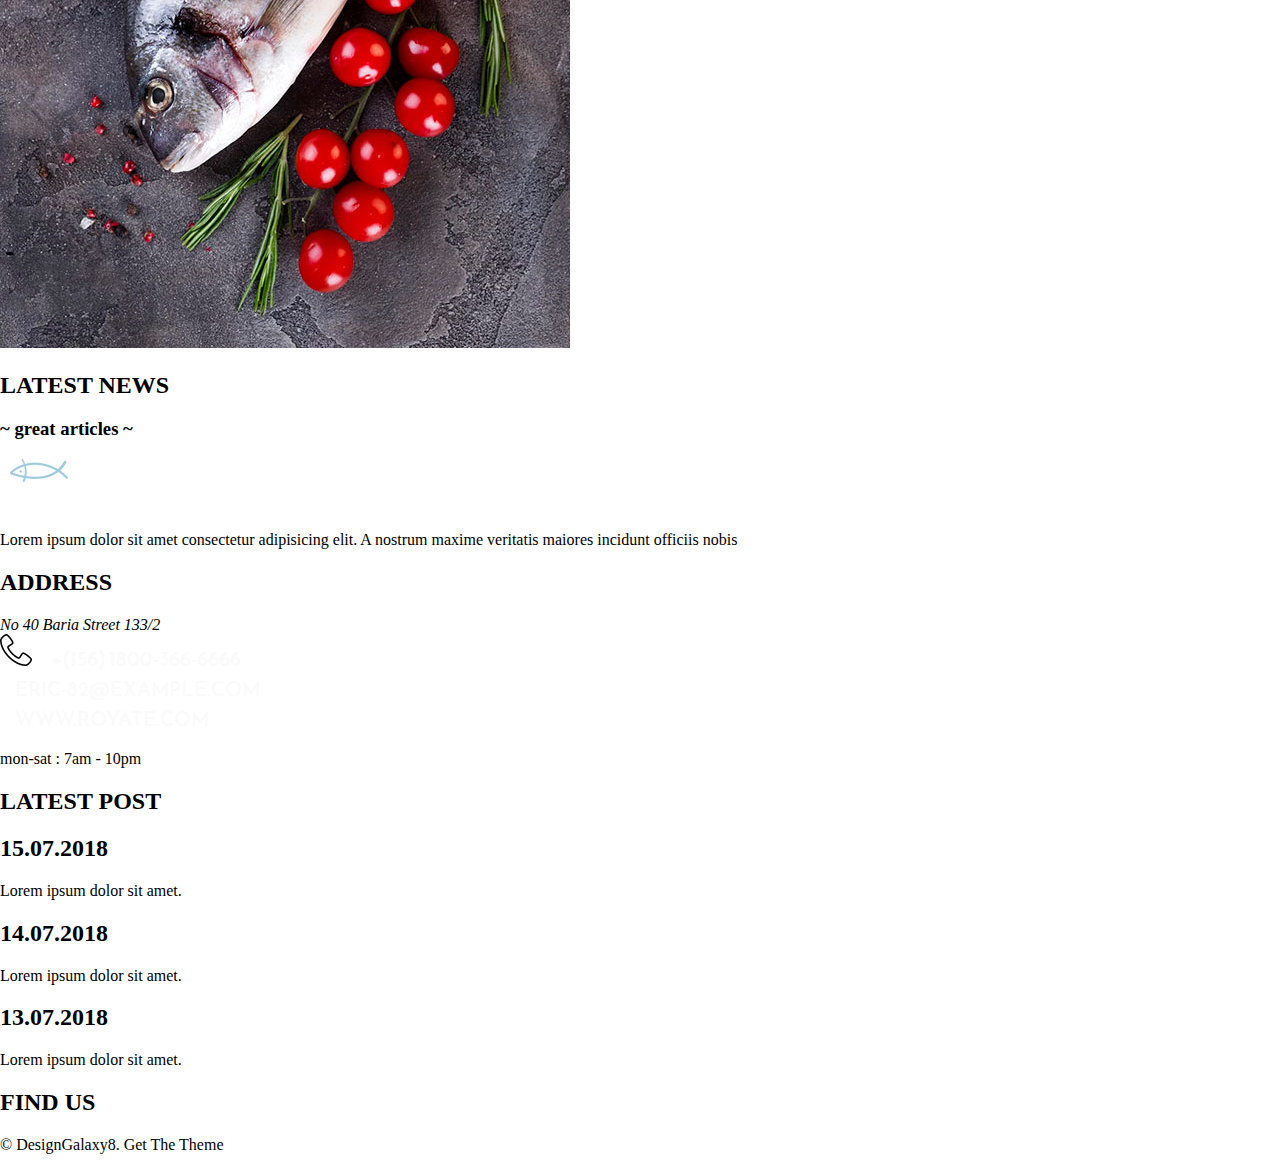
==== commit f67de9ba: "css modifié" ====
--- a/projet royate/index.html
+++ b/projet royate/index.html
@@ -4,6 +4,7 @@
     <meta charset="UTF-8">
     <meta http-equiv="X-UA-Compatible" content="IE=edge">
     <meta name="viewport" content="width=device-width, initial-scale=1.0">
+    <link href="https://cdn.jsdelivr.net/npm/bootstrap@5.0.2/dist/css/bootstrap.min.css" rel="stylesheet" integrity="sha384-EVSTQN3/azprG1Anm3QDgpJLIm9Nao0Yz1ztcQTwFspd3yD65VohhpuuCOmLASjC" crossorigin="anonymous">
     <link rel="stylesheet" href="CSS/style.css">
     <title> Le Royate</title>
 </head>
@@ -16,12 +17,16 @@
                 </div>
                 <nav>
                     <ul>
-                        <li><a href="#home">home</a> </li>
-                        <li><a href="#page">page</a> </li>
-                        <li><a href="#menu">menu</a> </li>
-                        <li><a href="#reservation">reservation</a></li>
-                        <li><a href="#blog">blog</a></li>
-                        <li><a href="#shop">shop</a></li>
+                        <input type="checkbox" id="checkbox_toggle"/>
+                        <label class="hamburger"for="checkbox_toggle">&#9776</label>
+                            <div class="menu-liste">
+                                <li><a href="#home">home</a> </li>
+                                <li><a href="#page">page</a> </li>
+                                <li><a href="#menu">menu</a> </li>
+                                <li><a href="#reservation">reservation</a></li>
+                                <li><a href="#blog">blog</a></li>
+                                <li><a href="#shop">shop</a></li>
+                            </div>
                     </ul>
                 </nav>
                 <div class="icon">
@@ -39,7 +44,7 @@
                     <div class="icon">
                         <img src="images/wheel.png" alt="gouvernail de bâteau">
                     </div>
-                    <div class="title">
+                    <div class="title2">
                         <h2>1974 </h2>
                     </div>
                 </div>
@@ -58,9 +63,9 @@
     </section>
     <section class="section-01">
         <div class="container-section-01">
-            <div class="photo-1 ">
+            <!-- <div class="photo-1 ">
                 <img src="images/about-us-1.jpg" alt=" plat de saumon">
-            </div>
+            </div> -->
             <div class="section-01-story">
                 <div class="section-01-title">
                     <h2>about us</h2>
@@ -79,9 +84,9 @@
                         <h3>restaurant owners</h3>
                     </div>
                 </div>
-                <div class="photo2">
+                <!-- <div class="photo2">
                     <img src="images/about-us-2.jpg" alt="poisson avec du citron">
-                </div>
+                </div> -->
             </div>
         </div>
     </section>
--- a/projet royate/CSS/style.css
+++ b/projet royate/CSS/style.css
@@ -1,13 +1,16 @@
 @import url('https://fonts.googleapis.com/css2?family=Reem+Kufi+Fun&display=swap');
+@import url('https://fonts.googleapis.com/css2?family=Satisfy&display=swap');
+
+
 
 * {
     box-sizing: border-box;
 }
 body{
-    margin:auto;
-    padding: auto;
+    margin:0;
+    padding: 0;
     box-sizing: border-box;
-    max-width: 100%;
+ 
 }
 h2,h1{
     text-transform: uppercase;
@@ -20,19 +23,17 @@
 
 /* HEADER*/
 
+
 .container-header{
-    background-image: url("../images/slideshow-25.jpg");
-    height:1000px;
-    background-position: center center;
-    background-repeat: no-repeat;
-    background-size: cover;
+    background-color: #100910;    
 }
 .content{
+   
     display: flex;
     justify-content: space-between;
     align-items: center;
 }
-nav ul{
+header nav ul .menu-liste{
 
     display: flex;
     justify-content: space-between;
@@ -49,26 +50,48 @@
 
 }
 a:hover{
-    border:solid 1px #fafafa;
+    border:solid 1px #9acfd3;
+    color:#9acfd3;
+}
+header nav input[type="checkbox"]{
+    display:none;
+}
+header nav .hamburger{
+    display:none;
 }
 .icon{
     margin:0 15px;
 }
-.container-section-00 {
+
+/* FIN HEADER */
+/****************************************************/
+/* SECTION 00 */
+.container-section-00{
+    background-image: url("../images/slideshow-25.jpg");
+    height:1000px;
+    background-position: center center;
+    background-repeat: no-repeat;
+    background-size: cover;
     display: flex;
     flex-direction: column;
-  
-    
-    
+    align-items: center;
+    justify-content: center;
+    position: relative;    
 }
 
 .title-above{
+    color:#fafafa; 
     display: flex;
-    
+  
+}
+.main-title{
+    color:#fafafa;
+  
+    text-align: center;
+}
 
-}
 .main-subtitle h2{
-    
+    color:#9acfd3;
     text-transform: capitalize;
     font-size:30px;
 }
@@ -77,4 +100,62 @@
     
     width:220px;
     height:45px;
-}+}
+
+@media screen and (max-width:768px){
+
+    header nav ul .menu-liste{
+        display:none;
+        position:absolute;
+    flex-direction: column;
+    transition:all 0.4s ease;
+    text-align: end;
+    background-color: rgb(41, 41, 17);
+    right:0;
+    padding:20px 0;
+    }
+    header nav.hamburger{
+        display:block;
+        cursor:pointer;
+        color:#fafafa;
+        margin-right:50px;
+    }
+    header nav input[type="checkbox"]:checked ~ .menu-liste{
+        display:block;
+    }
+
+}
+
+/*FIN SECTION 00*/
+/**************************************************************/
+/* SECTION 01*/
+.section-01{
+    background-image: url("../images/about-us-bg.png");
+    background-position: center center;
+    background-repeat: no-repeat;
+    background-size:cover; 
+    min-height: 700px;  
+}
+.container-section-01{
+    display:flex;
+    flex-direction: row;
+    align-items: center;
+    justify-content: center;
+    position: relative;
+
+}
+
+.section-01-story {
+    max-width: 600px;
+    
+}
+.section-01-title{
+    font-family: "Satisfy";
+}
+.paragraph{
+    text-align: justify;
+}
+
+.photo1, .photo2{
+    position: absolute;
+}
